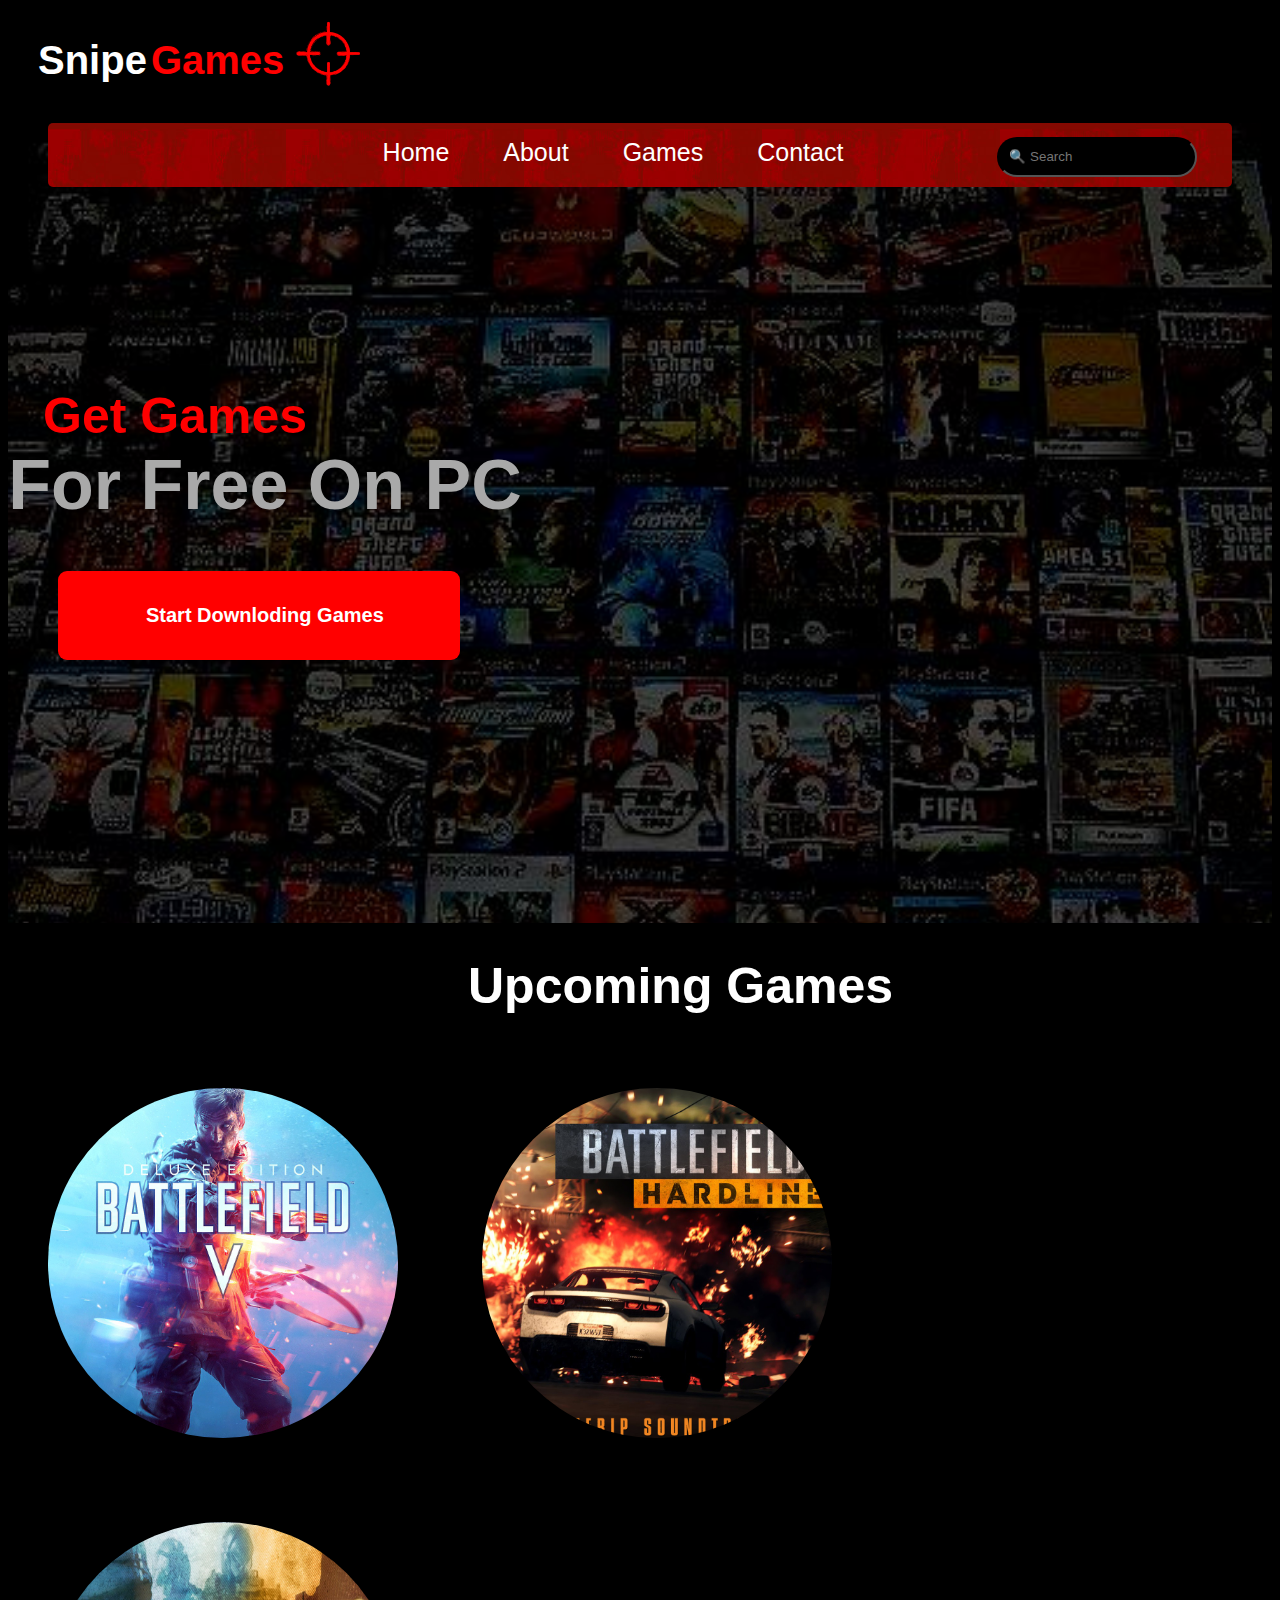
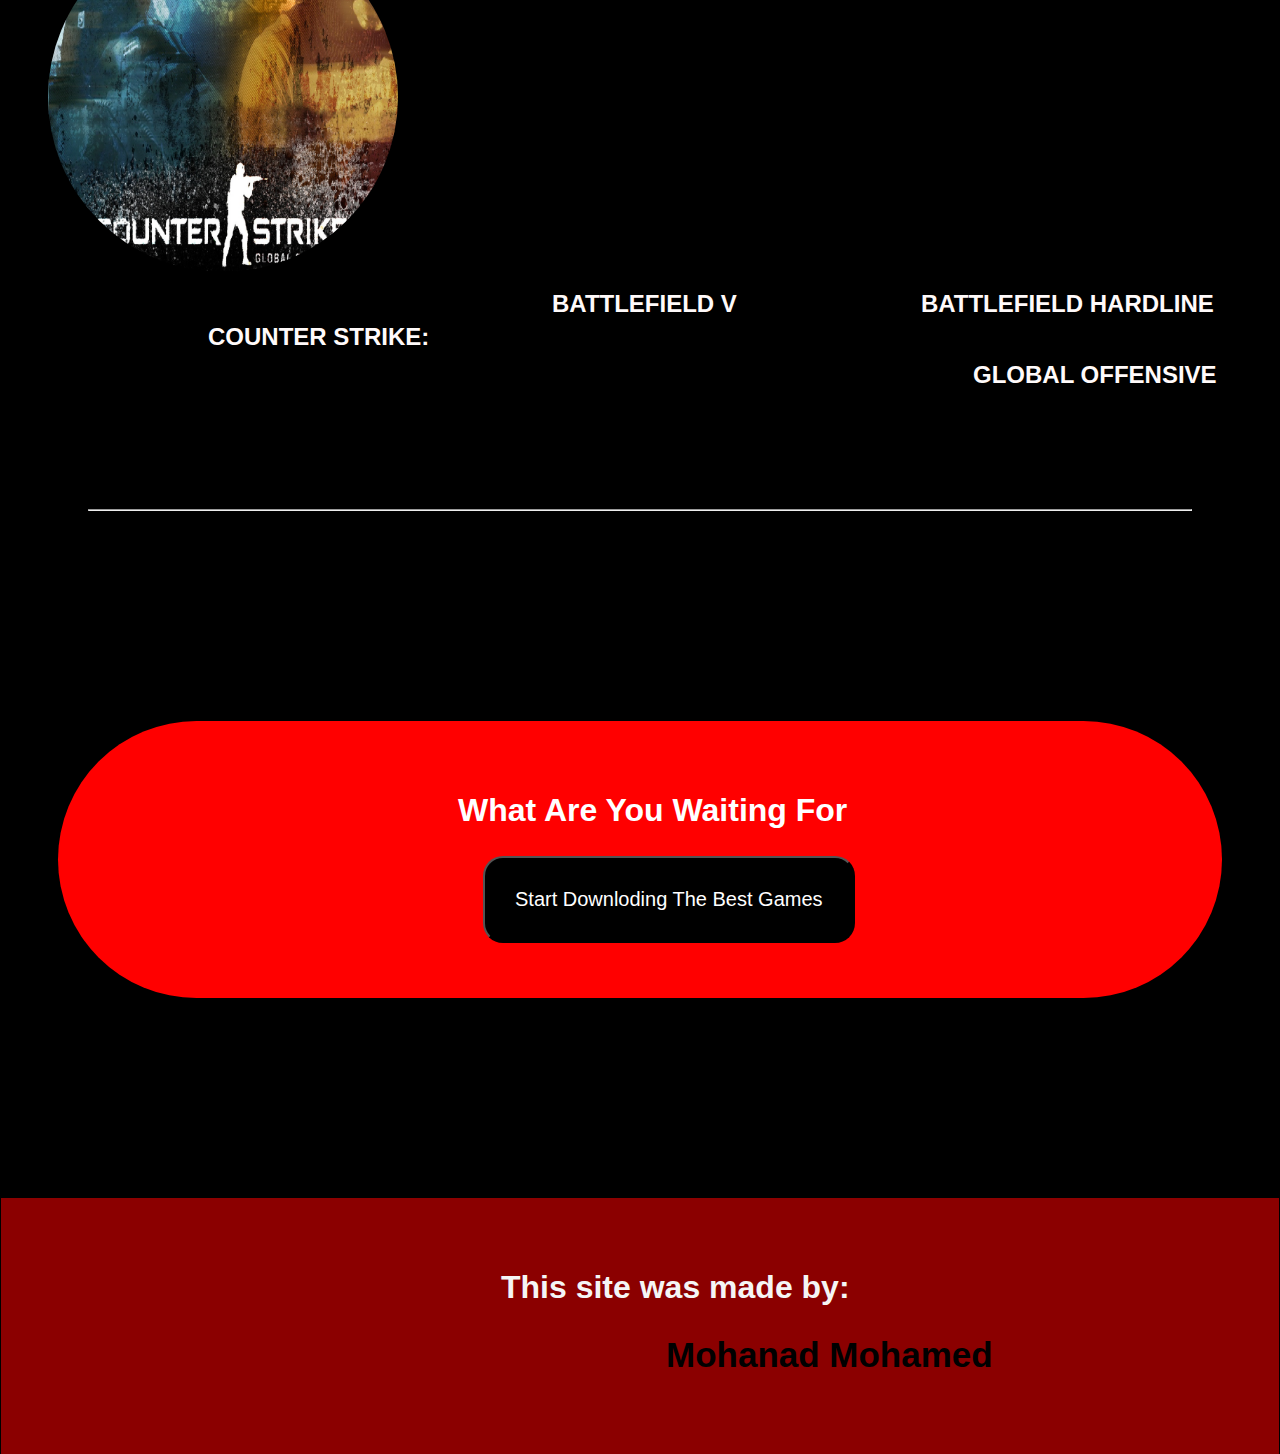
==== index.html @ 95cfd7da "Add files via upload" ====
<html>
    
    
     <link rel="stylesheet" href="style.css.css">
     <link rel="shortcut icon" type="image/x-icon" href="C:\Users\User\Desktop\my web\favicon.png">
    
      <head>
    
           <title>Snipe games</title>
      </head>


       <body>
           
           <h1 class="titele">Snipe</h1>
           <h1 class="and">Games</h1>
           <img src="logo.png" class="aa">
           
           <div class="main">
               
             <div class="navebar">
               <a href="C:\Users\User\Desktop\my web\index.html">Home</a>
               <a>About</a>
               <a>Games</a>
               <a>Contact</a>

                <input type="text" class="search" placeholder="🔍 Search">

           </div>
               <div class="b2">
               
               <h2 class="titel" >Get Games</h2>
               <h1 class="titel">For Free On PC</h1>
                   <a href="C:\Users\User\Desktop\my web\index2.html"><button class="start"><a href="C:\Users\User\Desktop\my web\index2.html"><h3 class="oo">Start Downloding Games</h3></a></button></a>
            
              </div>
           </div>
           
           
           <div class="informe">
               
               <h1 class="informe">Upcoming Games</h1>
               
              <img src="upcoming%20battle%20v.jpg" class="informe">
               <img src="upcoming%20battle%20field%20hardline.jpg" class="informe">
                <img src="upcoming%20couter%20strick.jpg" class="informe">
               <h2 class="a">BATTLEFIELD V</h2>
               <h2 class="b">BATTLEFIELD HARDLINE</h2>
               <h2 class="c">COUNTER STRIKE:</h2>
               <h2 class="d"> GLOBAL OFFENSIVE</h2>
           </div>
           
              <hr class="space">
                     
             <div class="whatareyouwaitingfor">
                 
              <h1> What Are You Waiting For </h1>
              <a href="C:\Users\User\Desktop\my web\index2.html"><button>Start Downloding The Best Games</button></a>
             </div>
           
           <div class="end">
              <h1>This site was made by:</h1>
              <h2>Mohanad Mohamed</h2>
           </div>
         
                       
       </body>

</html>
---- style.css.css ----
body.back              {
    margin: 0px;
        background-image: url('back2.png') ;
    background-repeat: repeat ;
    background-size: cover;
    height: 800px ;  
    
    }

h1.titele {
    font-family: sans-serif ;
    color:  white ;
    display: inline-block ;
    margin: 30px ;
    margin-bottom: 30px ;
    margin-right: 0px ;
    font-size: 250% ;
    }
h1.and {
    color: red ;
    font-family: sans-serif ;
    display: inline-block ;
    margin: 30px ;
    margin-bottom: 30px ;
    margin-left: 0px ;
    font-size: 250% ;
}
img.aa {
    height: 8% ;
    margin-bottom: -15px ;
    margin-left: -25px ;
   
}

div.navebar       {
    
    background-image: url(nave.jpg) ;
    text-align: center ;
   padding: 10px ;
    flex: initial ;
    margin: 40px ;
    border-radius: 5px ;
    margin-top: 10px ;
    }
input.search {
    background-color: black ;
    color: white ;
    border-color: black ;
    border-radius: 20px ;
    height: 40px ;
    width: 200px ;
    padding: inherit ;
    margin-right: -275px ;
    margin-left: 125px ;
    




        
}
 a                 {
    color: white;
    padding-right: 25px;
    padding-left: 25px;
    font-size: 25px;
    font-family: sans-serif;
    padding-bottom: 0px ;
    text-align: center ;
    border-bottom: 0px ;
    margin-bottom: 0px ;
    padding-bottom: 5px ;
    padding-top: 5px ;
    display: inline-block ;
    }

div.main          {
    
    background-image: url('main.jpg') ;
    background-size: cover;
    height: 800px ;      
}

h1.titel          {
    text-align: center ;
    color: white ;
    font-size: 70px ;
    margin-top: 0px ;
    font-family: sans-serif ;
}

h2.titel          {
     text-align: center ;
    color: white;
     font-size: 50px ;
    font-family: sans-serif ;
    margin-top: 200px ;
    margin-bottom: 0px ;
    border-bottom-width: 10px ;
}

button.start      {
    

    font-size: 10px ;  
    background-color: red;
    border-color: transparent;
    border-width: thick ;
    border-radius: 9px ;
    font-size: 40px ;
    margin-right: 500px ;
}

h3.oo             {
    color: white;
    padding: 2px ;
    font-size: 20px ;
    text-align: center ;
    padding-right: 40px ;
    
}

div.b2 h2          {
    margin-right: 930px ;
    color: red ;
}
div.b2 h1          {
    margin-right: 750px ;
    color: darkgray;
}



div.games {
    display: inline-block ;
    justify-content: center ;
    display: flex ;
    margin-top: 80px ;
    background-color: black ;
    margin-bottom: 0px ;
    padding-right: -100px ;
    border-radius: 60px ;
    margin-right: 650px ;
    margin-left: 60px ;


}

a.1 { width: 600px ;

}



div.downloders {
    

}


div.downloders h4 {
    color: white;
    padding-top: 150px ;
    padding-bottom: 150px ;
    display: inline-block ;
    
}


a {
    text-decoration: none ; 
    
}

img.downloders {
    justify-content: center ;
}

div.battelfeild {
    background-color: white ;
    margin-left: 250px ;
    margin-right: 250px ;
    margin-top: 100px ;
}
div.battelfeild h1 {
    color: black;
    font-size:    150% ;
    padding-left: 20px ;
    padding-top: 20px ;
    font-family: sans-serif ;
}
div.battelfeild h2 {    
    font-size: 150% ;
    font-family: sans-serif ;
    color: black ;

}
p {
    font-family: sans-serif ;
    text-align: center ;
    padding-left: 10px ;
    padding-top: 15px ;
    padding-right: 10px ;
}


div.battelfeild button {
    
    background: rgb(30,30,30);
    font-size: 25px ;
    border-radius: 10px ;
    padding-left: 45px ;
    padding-right: 45px ;
    border-width: 0px ;
    width 80% ;
    margin: 30px ;
    margin-left: 300px ;
    height: 17% ;
    border-color: transparent;
    border-width: 2px ;
    
    
}
div.battelfeild h5 {
    font-family: sans-serif ;
    color: white ;
}
div.battelfeild h6 {
    font-family: sans-serif ;
    color: whitesmoke;
    
}

img.battlefeild2 {
   width 80% ;
    margin: 30px ;
    margin-left: 100px ;
}
img.imggalery {
   width 500px ;
   margin-left: 30px ;
   margin-right: 30px ;
   margin-top: 50px ;
    
}

div.inforeme {
    background-color: black ;
    
}

img.informe {
    height: 350px ;
    width: 350px ;
    border-radius: 350px ;
    margin: 40px ;
    
}

h1.informe {
    font-family: sans-serif ;
    color: white ;
    margin-left: 460px ;
    font-size: 50px ;
}

body {
    background-color: black ;
}

div.informe h2 {
    
    
    color: snow ;
    font-family: sans-serif ;
    display: inline-block ;
}
h2.a { margin-left: 110px ;
       margin-top: -15px  ; }
h2.b { margin-left: 180px ;
       margin-top: -15px  ; }
h2.c { margin-left: 200px ;
       margin-top: -15px  ; }
h2.d { margin-left: 965px ;
       margin-top: -10px ;}

div.whatareyouwaitingfor {
    background-color: red ;
    padding: 50px ;
    margin: 50px ;
    margin-top: 210px ;
    border-radius: 175px ;
    font-family: sans-serif ;
    color: white ;
    padding-left: 400px ;
}
div.whatareyouwaitingfor button {
    
    color: white ;
    background-color: black ;
    border-color: black ;
    margin-left: px ;
    padding: 30px ;
    border-radius: 20px ;
    font-size: 20px ;
    
}
hr.space {
    margin-right: 80px ;
    margin-left: 80px ;
    margin-top: 100px ;
}
div.end {
    background-color: darkred ;
    margin: -7px ;
    margin-bottom: -20px ;
    padding: 50px ;
    padding-left: 500px ;
    font-family: sans-serif ;
    color: whitesmoke;
    margin-top: 200px ;
}
div.end h2 {
    color: black;
    font-family: sans-serif ;
    margin-left: 165px ;
    font-size: 35px ;
}
img.view {
    height: 200px ;
    width: 300px ;
    margin-top: 15px ;
    margin-bottom: -60px ;
    display: flex ;

    display: inline-block ;
}
div.downloders h1 {
    margin: 20px ;
    margin-left: 120px ;
    
}
h2.aaa {
    
    font-family: sans-serif ;
    color: white;
}

div.thegames {
    background-color: black;
    margin-right: 150px ;
    margin-left: 150px ;
    padding: 25px ;

}
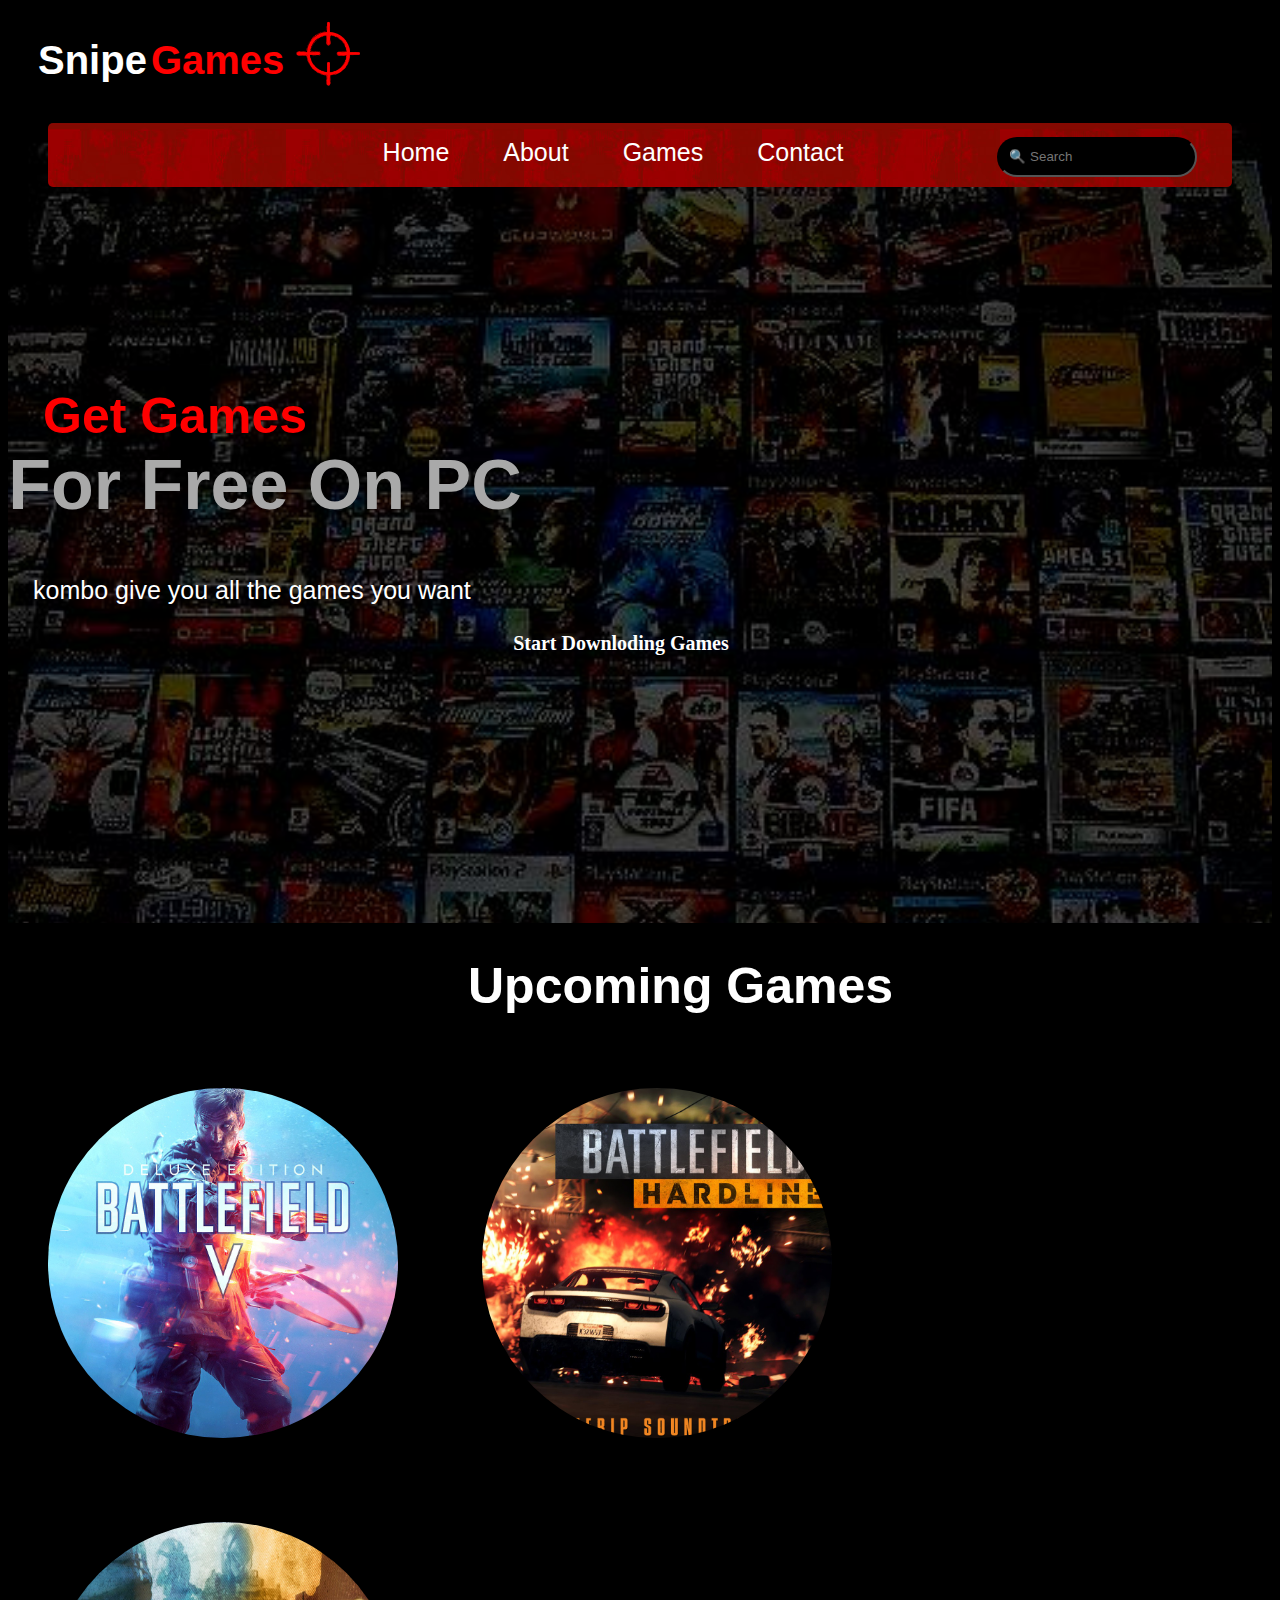
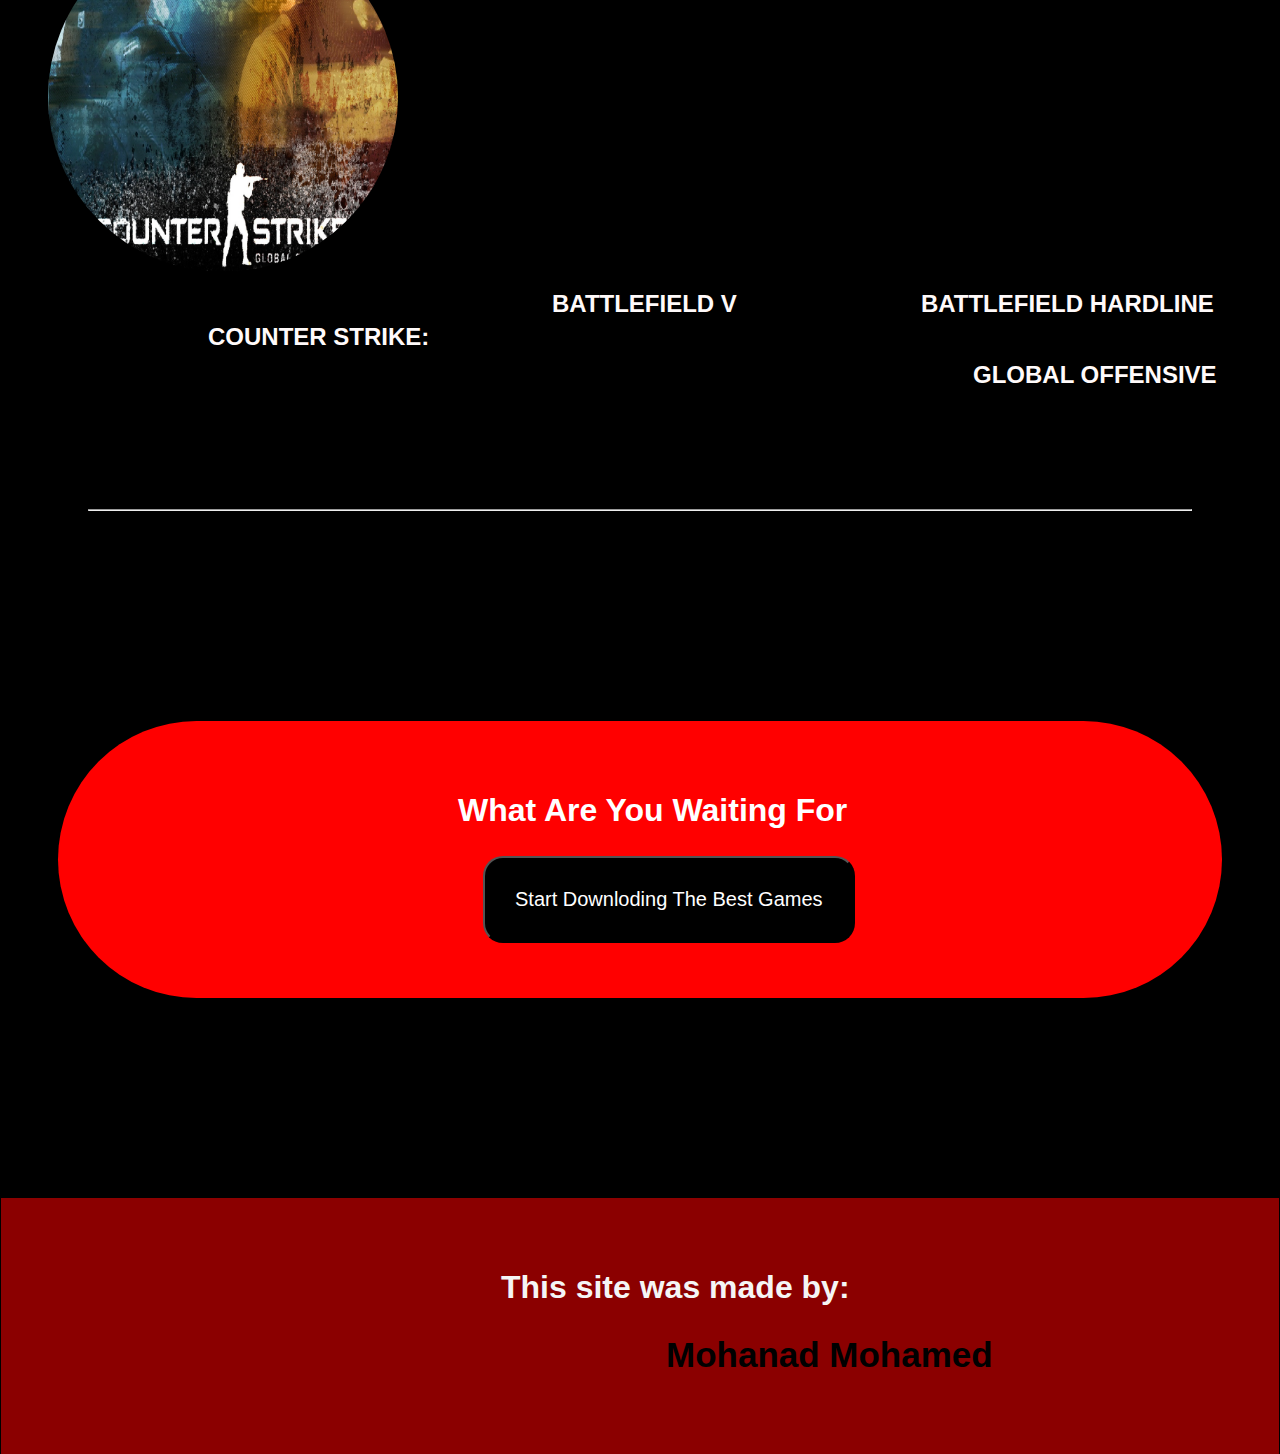
==== commit e109f5c8: "Update index.html" ====
--- a/index.html
+++ b/index.html
@@ -32,7 +32,7 @@
                
                <h2 class="titel" >Get Games</h2>
                <h1 class="titel">For Free On PC</h1>
-                   <a href="C:\Users\User\Desktop\my web\index2.html"><button class="start"><a href="C:\Users\User\Desktop\my web\index2.html"><h3 class="oo">Start Downloding Games</h3></a></button></a>
+                   <a href="index2.html">kombo give you all the games you want</a><h3 class="oo">Start Downloding Games</h3></a></button></a>
             
               </div>
            </div>
@@ -67,4 +67,4 @@
                        
        </body>
 
-</html>+</html>
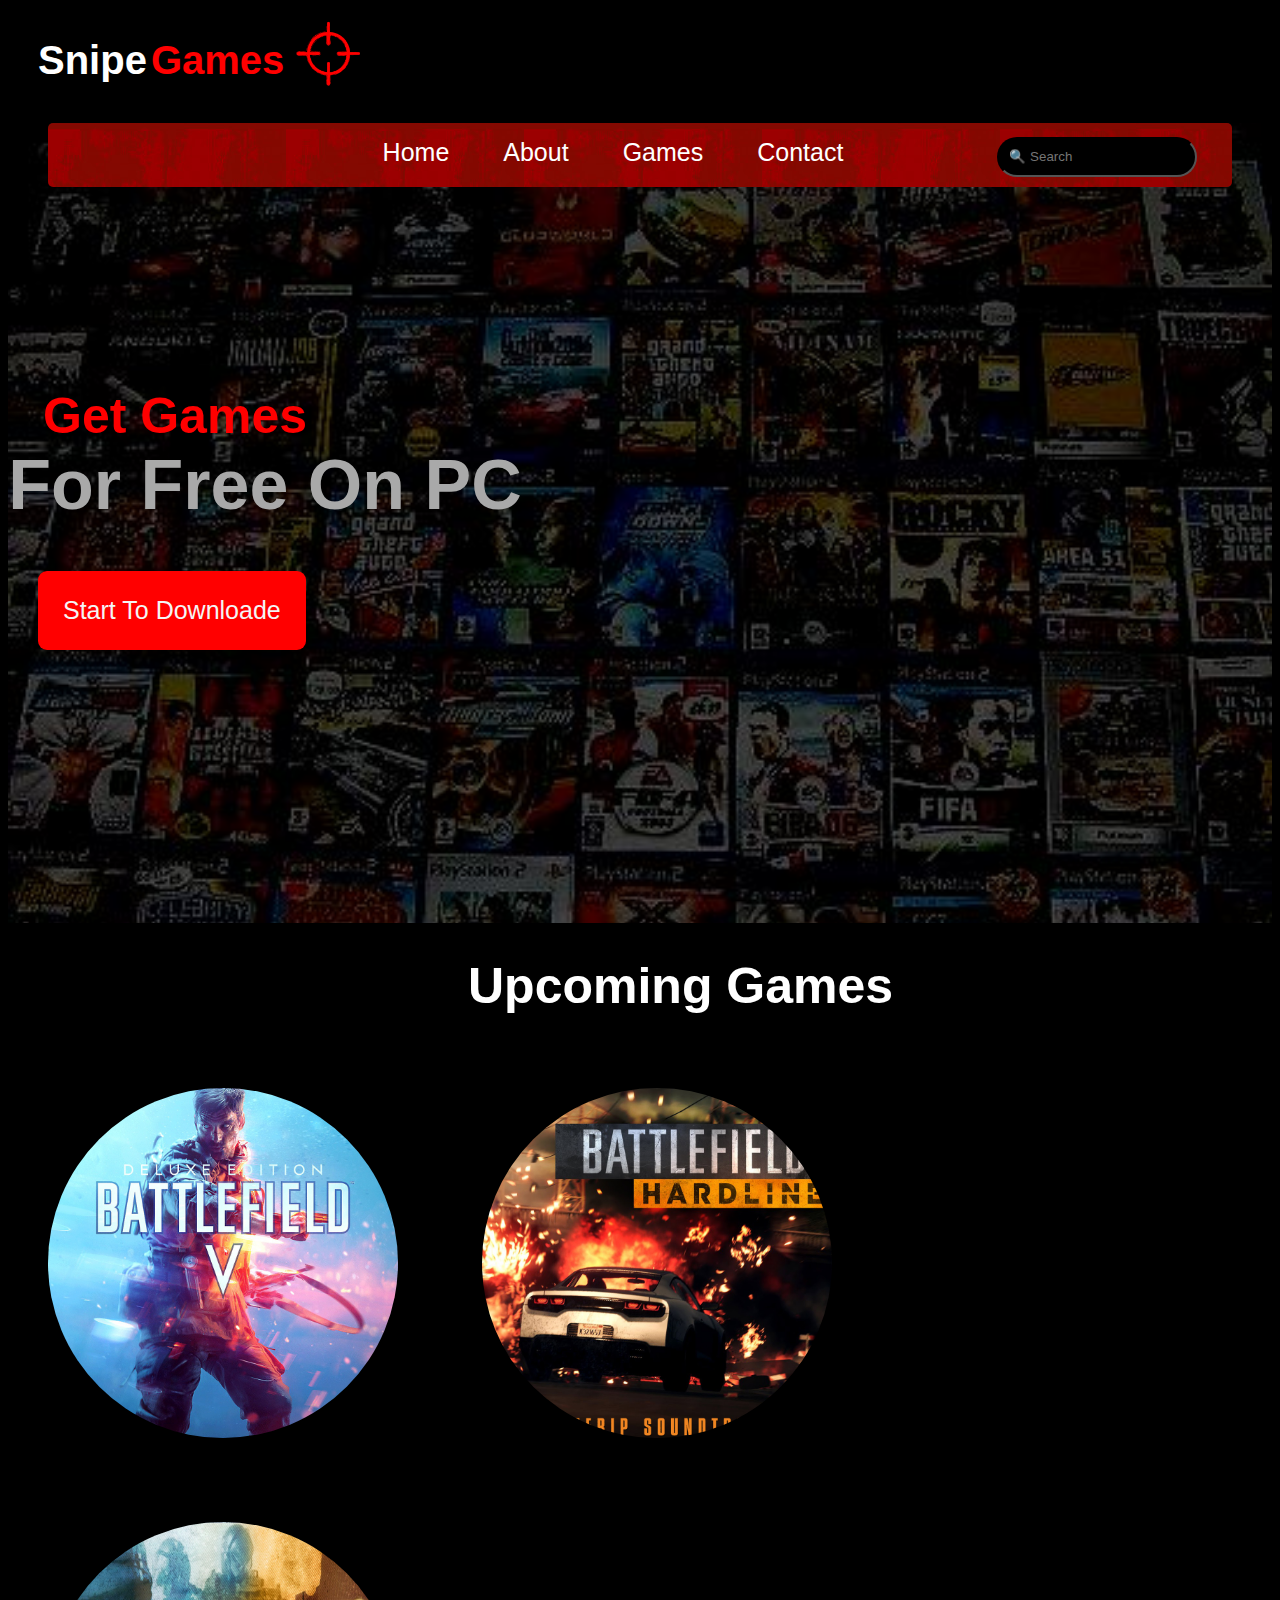
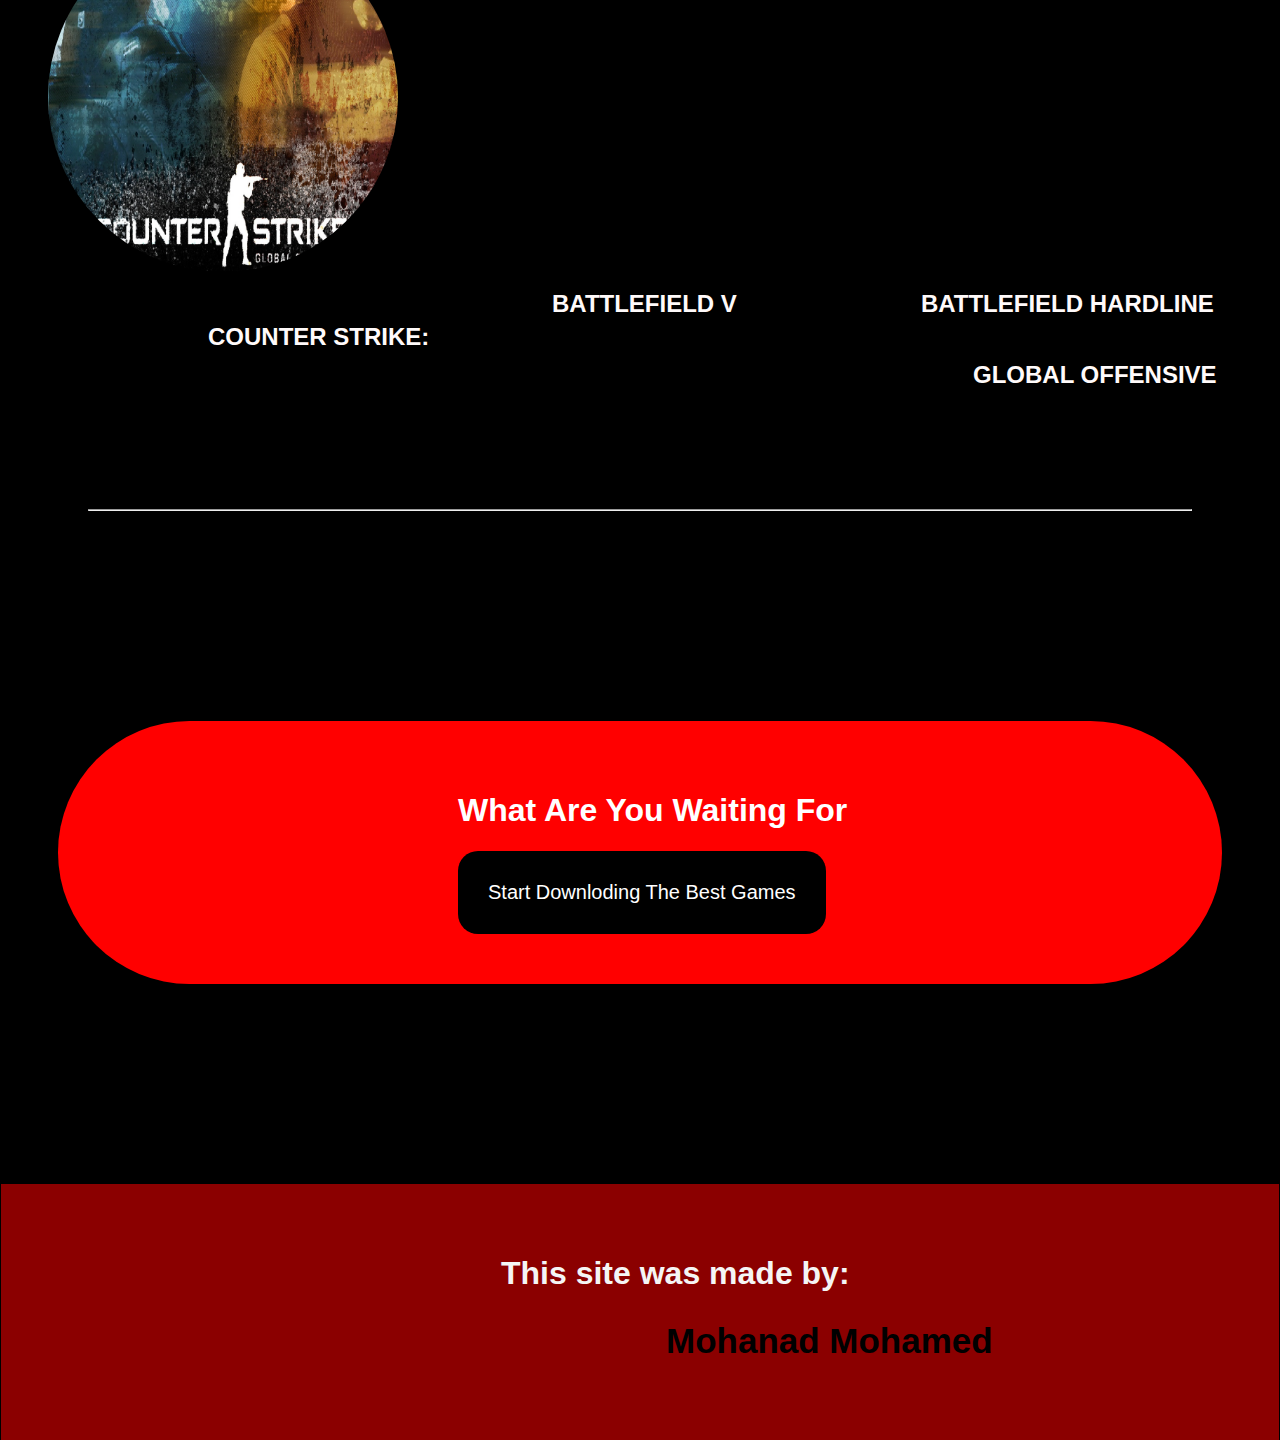
==== commit bbd33b6e: "Add files via upload" ====
--- a/index.html
+++ b/index.html
@@ -20,7 +20,7 @@
            <div class="main">
                
              <div class="navebar">
-               <a href="C:\Users\User\Desktop\my web\index.html">Home</a>
+               <a href="index.html">Home</a>
                <a>About</a>
                <a>Games</a>
                <a>Contact</a>
@@ -32,7 +32,7 @@
                
                <h2 class="titel" >Get Games</h2>
                <h1 class="titel">For Free On PC</h1>
-                   <a href="index2.html">kombo give you all the games you want</a><h3 class="oo">Start Downloding Games</h3></a></button></a>
+                   <a href="C:\Users\User\Desktop\my web\index2.html" class="button-1">Start To Downloade</a> 
             
               </div>
            </div>
@@ -56,7 +56,7 @@
              <div class="whatareyouwaitingfor">
                  
               <h1> What Are You Waiting For </h1>
-              <a href="C:\Users\User\Desktop\my web\index2.html"><button>Start Downloding The Best Games</button></a>
+              <a href="C:\Users\User\Desktop\my web\index2.html" class="button-2">Start Downloding The Best Games</a>
              </div>
            
            <div class="end">
@@ -67,4 +67,4 @@
                        
        </body>
 
-</html>
+</html>--- a/style.css.css
+++ b/style.css.css
@@ -52,6 +52,7 @@
     padding: inherit ;
     margin-right: -275px ;
     margin-left: 125px ;
+    text-decoration: none ;
     
 
 
@@ -99,16 +100,18 @@
     border-bottom-width: 10px ;
 }
 
-button.start      {
-    
-
-    font-size: 10px ;  
+a.button-1     {
+    
+
+    font-size: 25px ;  
     background-color: red;
     border-color: transparent;
     border-width: thick ;
     border-radius: 9px ;
-    font-size: 40px ;
     margin-right: 500px ;
+    padding: 25px ;
+    margin-left: 30px ;
+    color: whitesmoke ;
 }
 
 h3.oo             {
@@ -154,6 +157,8 @@
 
 div.downloders {
     
+    display: flex ;
+    margin : 10px ;
 
 }
 
@@ -294,7 +299,7 @@
     color: white ;
     padding-left: 400px ;
 }
-div.whatareyouwaitingfor button {
+div.whatareyouwaitingfor a {
     
     color: white ;
     background-color: black ;
@@ -331,14 +336,15 @@
     width: 300px ;
     margin-top: 15px ;
     margin-bottom: -60px ;
-    display: flex ;
+  
 
     display: inline-block ;
 }
 div.downloders h1 {
-    margin: 20px ;
-    margin-left: 120px ;
-    
+   
+    color: black ;
+    margin-left: 5px ;
+    display: block ;
 }
 h2.aaa {
     
@@ -347,9 +353,22 @@
 }
 
 div.thegames {
-    background-color: black;
+    background-color: white;
     margin-right: 150px ;
     margin-left: 150px ;
-    padding: 25px ;
-
+    padding: 1px ;
+
+}
+
+hr {
+    margin-top: 70px ;
+}
+
+p.games {
+    color: black;
+    padding: 1px ;
+    font-family: sans-serif ; 
+    font-size: 17px ;
+    margin: 0px ;
+    
 }